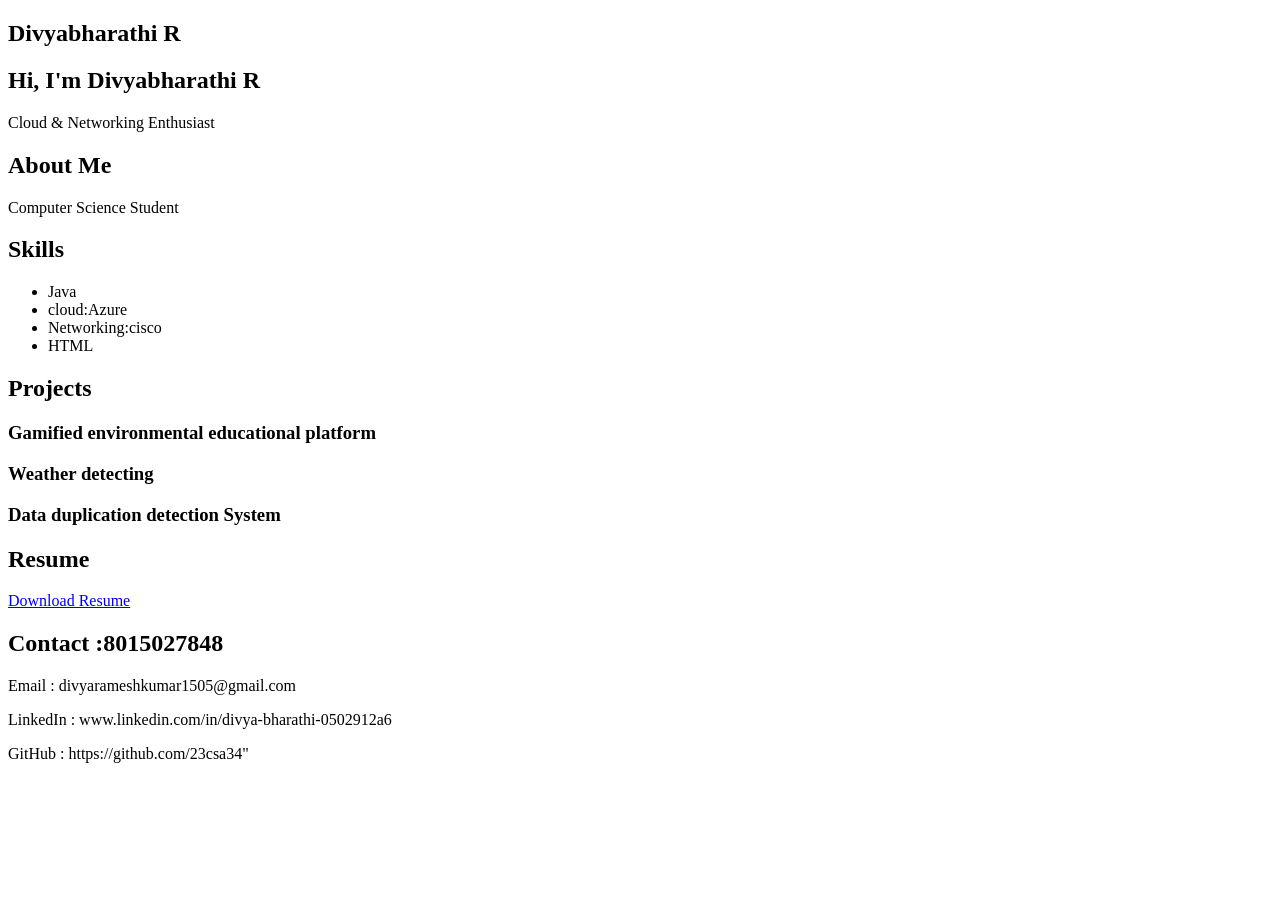
==== index.html @ 26079d55 "Portfolio files" ====
<!DOCTYPE html>
<html>
<head>
    <title>My Portfolio</title>
    <link rel="stylesheet" href="style.css">
</head>
<body>

<nav>
    <h2>Divyabharathi R</h2>
</nav>
<section>
    <h1>Hi, I'm Divyabharathi R</h1>
    <p>Cloud & Networking Enthusiast</p>
</section>
<section>
    <h2>About Me</h2>
    <p>Computer Science Student</p>
</section>
<section>
    <h2>Skills</h2>

    <ul>
        <li>Java</li>
        <li>cloud:Azure</li>
        <li>Networking:cisco</li>
        <li>HTML</li>
    </ul>
</section>
<section>
<h2>Projects</h2>

<h3>Gamified environmental educational platform</h3>
<h3>
Weather detecting 
</h3>
<h3>Data duplication detection System </h3>

</section>
<section>
    <h2>Resume</h2>

    <a href="Divyabharathi_R_resume.pdf" target="_blank">
        Download Resume
    </a>
</section>
<section>

<h2>Contact :8015027848</h2>

<p>Email :
divyarameshkumar1505@gmail.com</p>

<p>LinkedIn :
 www.linkedin.com/in/divya-bharathi-0502912a6</p>

<p>GitHub :
  https://github.com/23csa34" 

</p>

</section>

<script src="script.js"></script>

</body>
</html>
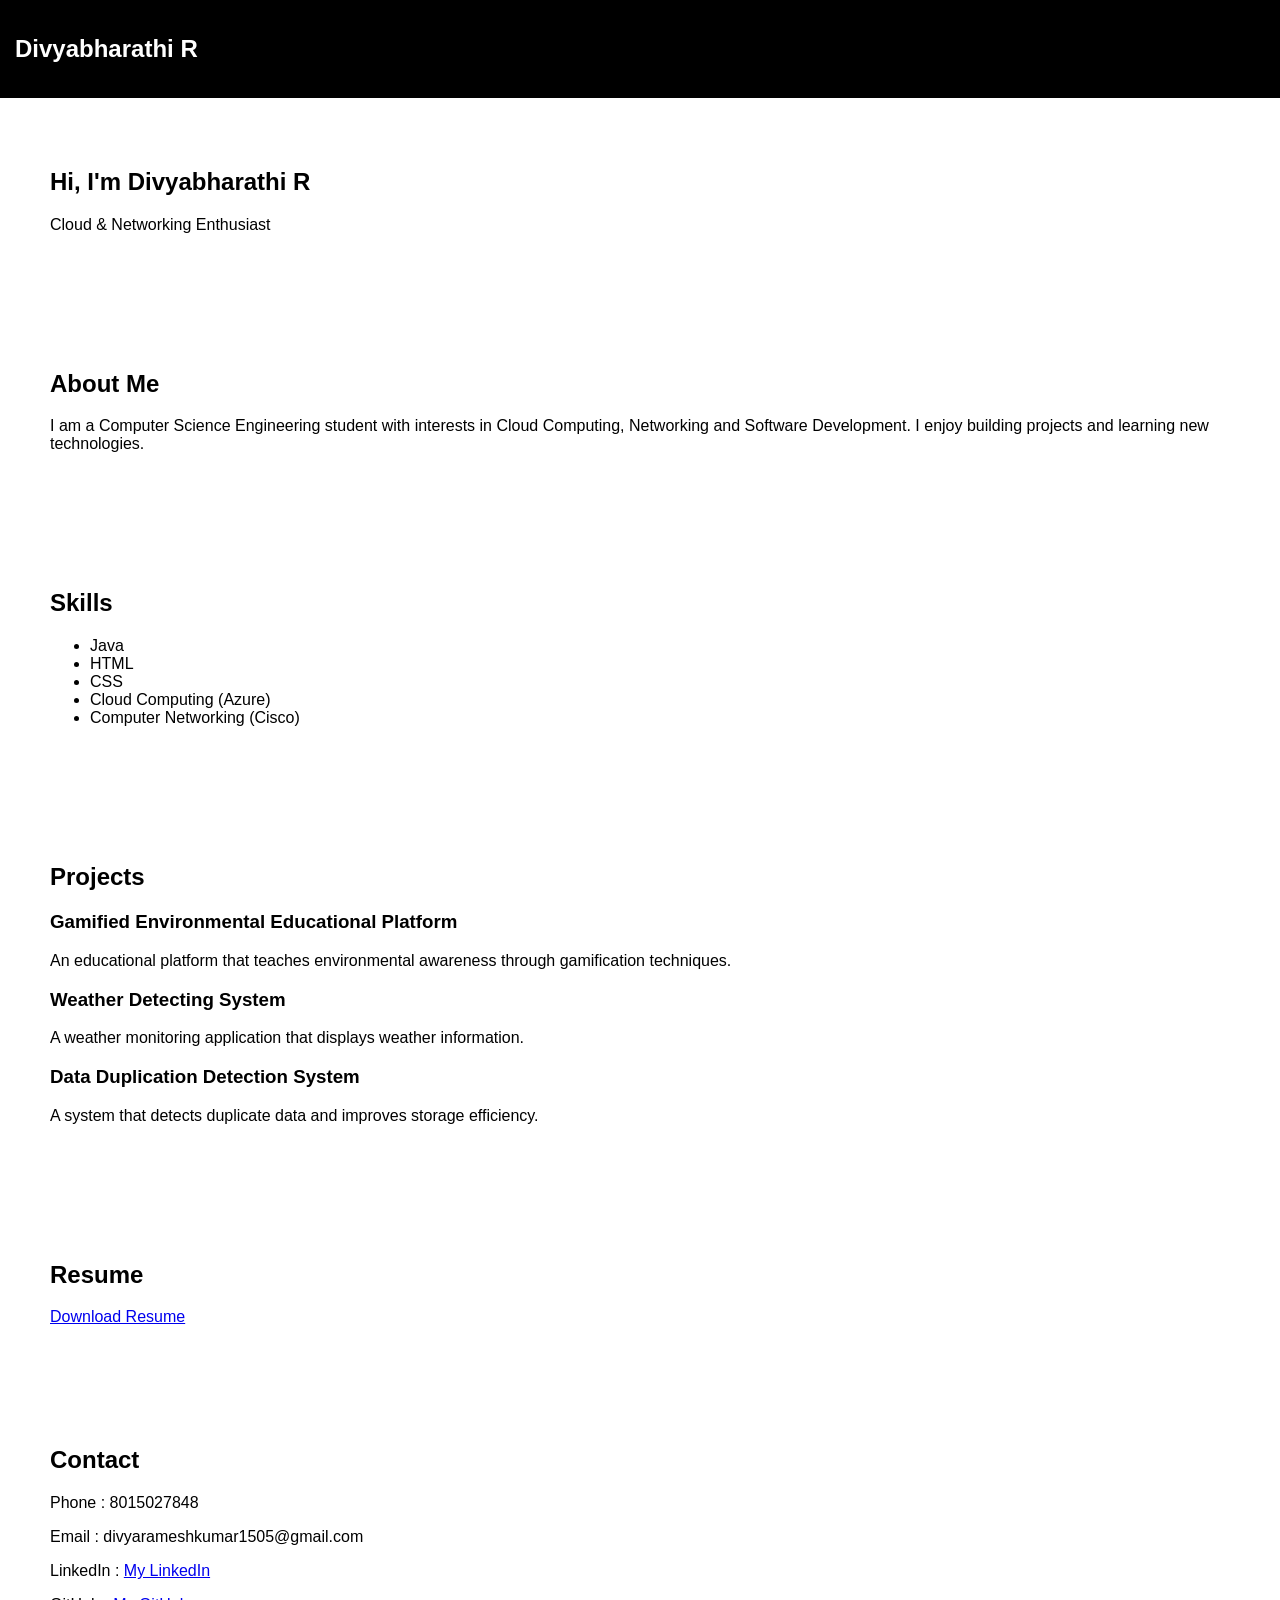
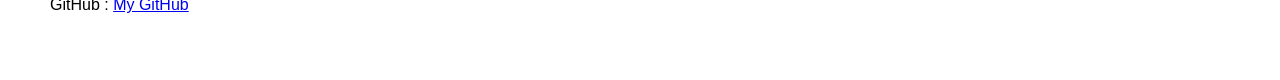
==== commit 6b0ab5aa: "Revise portfolio HTML structure and content Updated portfolio content and structure to include detai" ====
--- a/index.html
+++ b/index.html
@@ -15,48 +15,74 @@
 </section>
 <section>
     <h2>About Me</h2>
-    <p>Computer Science Student</p>
+    <p>
+I am a Computer Science Engineering student with interests in
+Cloud Computing, Networking and Software Development.
+I enjoy building projects and learning new technologies.
+</p>
 </section>
 <section>
     <h2>Skills</h2>
 
     <ul>
-        <li>Java</li>
-        <li>cloud:Azure</li>
-        <li>Networking:cisco</li>
-        <li>HTML</li>
-    </ul>
+    <li>Java</li>
+    <li>HTML</li>
+    <li>CSS</li>
+    <li>Cloud Computing (Azure)</li>
+    <li>Computer Networking (Cisco)</li>
+    
+</ul>
 </section>
 <section>
+
 <h2>Projects</h2>
 
-<h3>Gamified environmental educational platform</h3>
-<h3>
-Weather detecting 
-</h3>
-<h3>Data duplication detection System </h3>
+<h3>Gamified Environmental Educational Platform</h3>
+<p>
+An educational platform that teaches environmental awareness
+through gamification techniques.
+</p>
+
+<h3>Weather Detecting System</h3>
+<p>
+A weather monitoring application that displays weather information.
+</p>
+
+<h3>Data Duplication Detection System</h3>
+<p>
+A system that detects duplicate data and improves storage efficiency.
+</p>
 
 </section>
 <section>
     <h2>Resume</h2>
 
-    <a href="Divyabharathi_R_resume.pdf" target="_blank">
-        Download Resume
-    </a>
+    <a class="resume-btn"
+href="Divyabharathi_R_resume.pdf"
+target="_blank">
+Download Resume
+</a>
 </section>
 <section>
 
-<h2>Contact :8015027848</h2>
+<h2>Contact</h2>
 
-<p>Email :
-divyarameshkumar1505@gmail.com</p>
+<p>Phone : 8015027848</p>
 
-<p>LinkedIn :
- www.linkedin.com/in/divya-bharathi-0502912a6</p>
+<p>Email : divyarameshkumar1505@gmail.com</p>
 
-<p>GitHub :
-  https://github.com/23csa34" 
+<p>
+LinkedIn :
+<a href="https://www.linkedin.com/in/divya-bharathi-0502912a6" target="_blank">
+My LinkedIn
+</a>
+</p>
 
+<p>
+GitHub :
+<a href="https://github.com/23csa34" target="_blank">
+My GitHub
+</a>
 </p>
 
 </section>
@@ -64,4 +90,4 @@
 <script src="script.js"></script>
 
 </body>
-</html>+</html>
--- a/style.css
+++ b/style.css
@@ -0,0 +1,21 @@
+body{
+    font-family:Arial;
+    margin:0;
+}
+
+nav{
+    background:black;
+    color:white;
+    padding:15px;
+}
+
+section{
+    padding:50px;
+}
+.btn{
+    background:black;
+    color:white;
+    padding:10px 20px;
+    text-decoration:none;
+    border-radius:5px;
+}
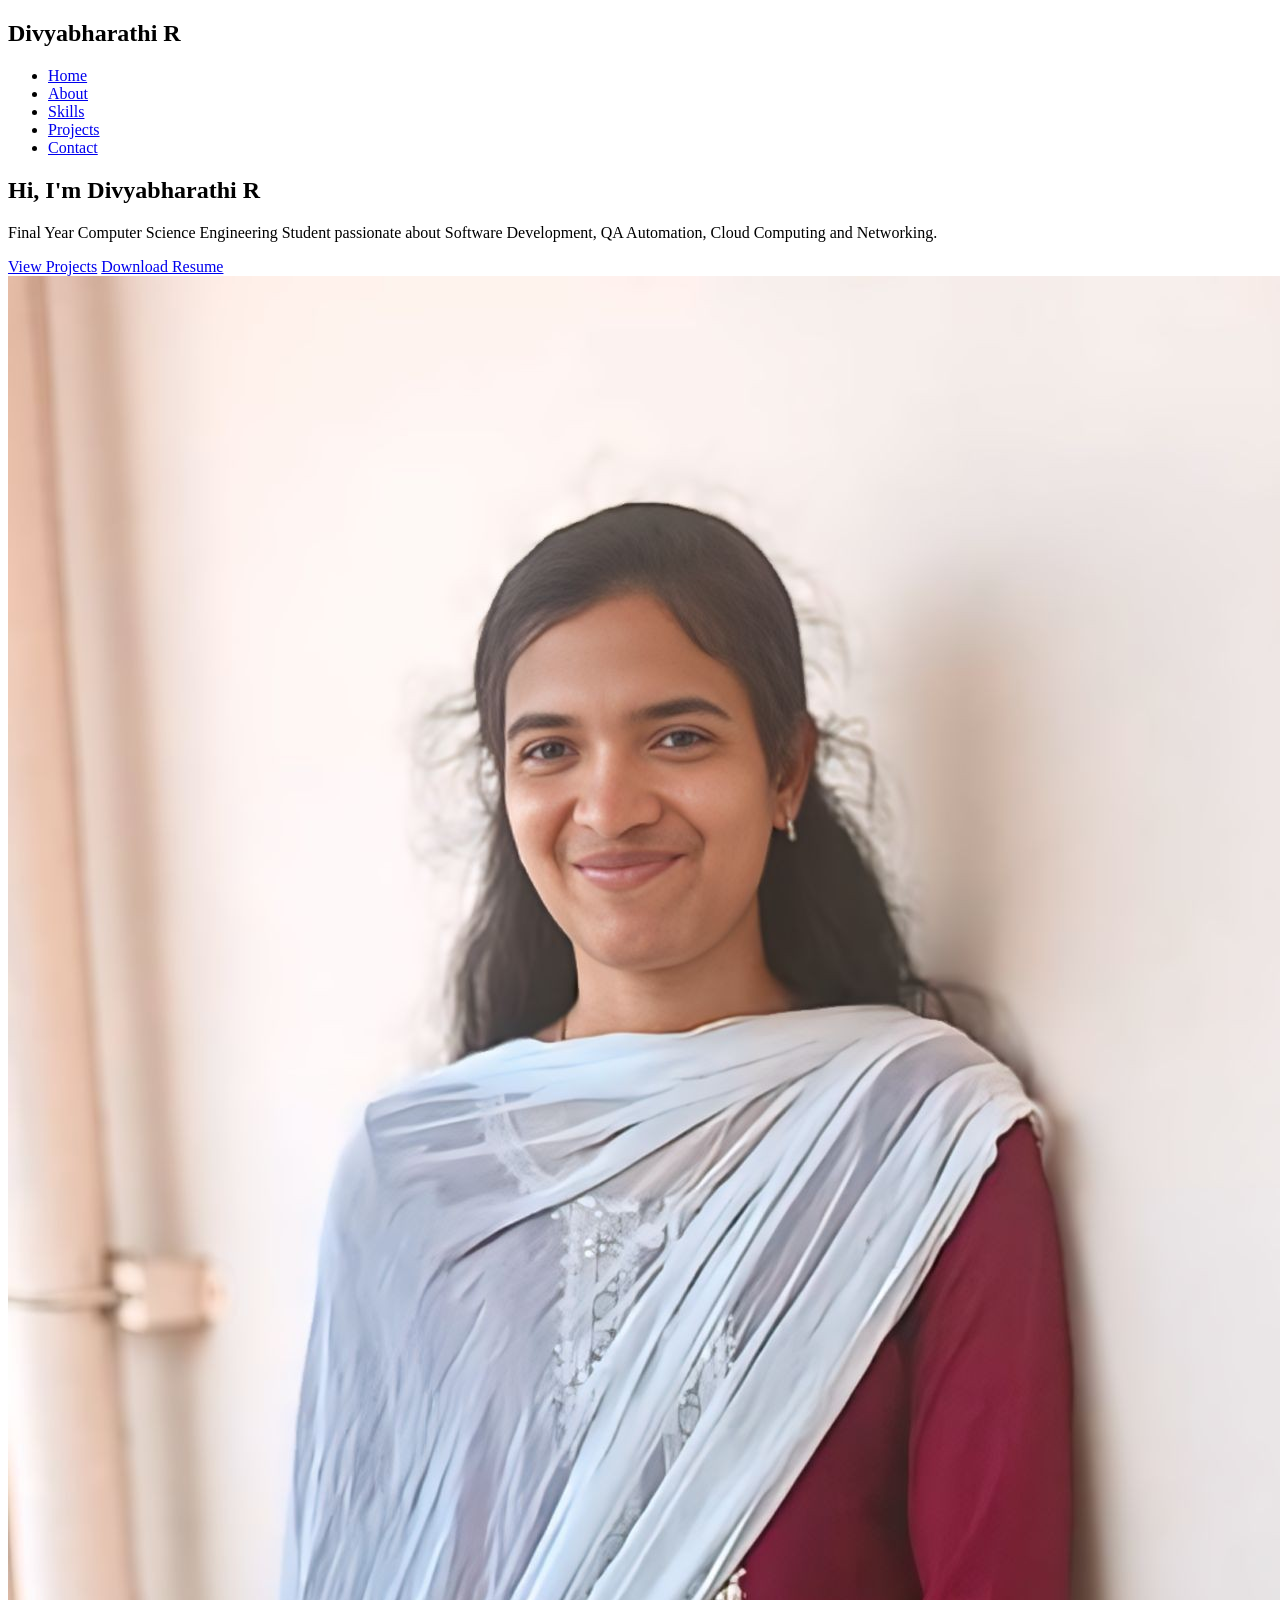
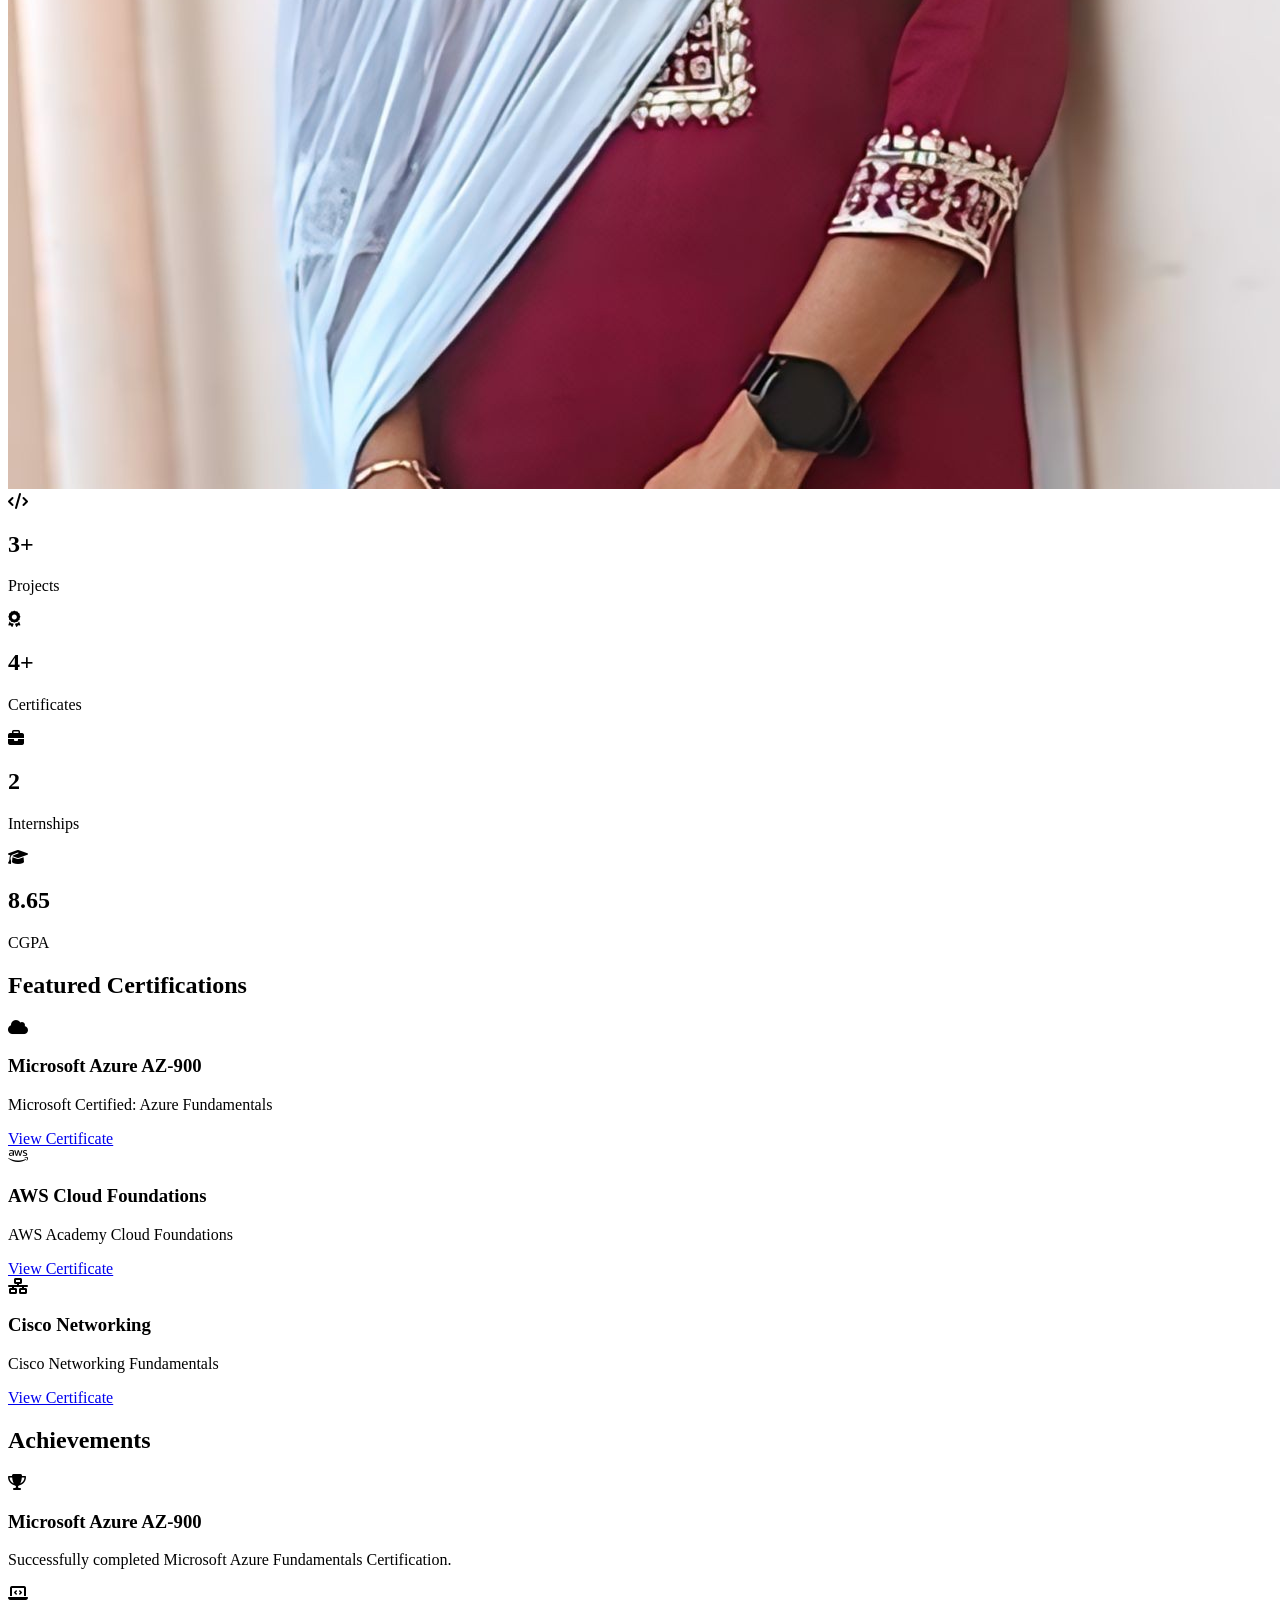
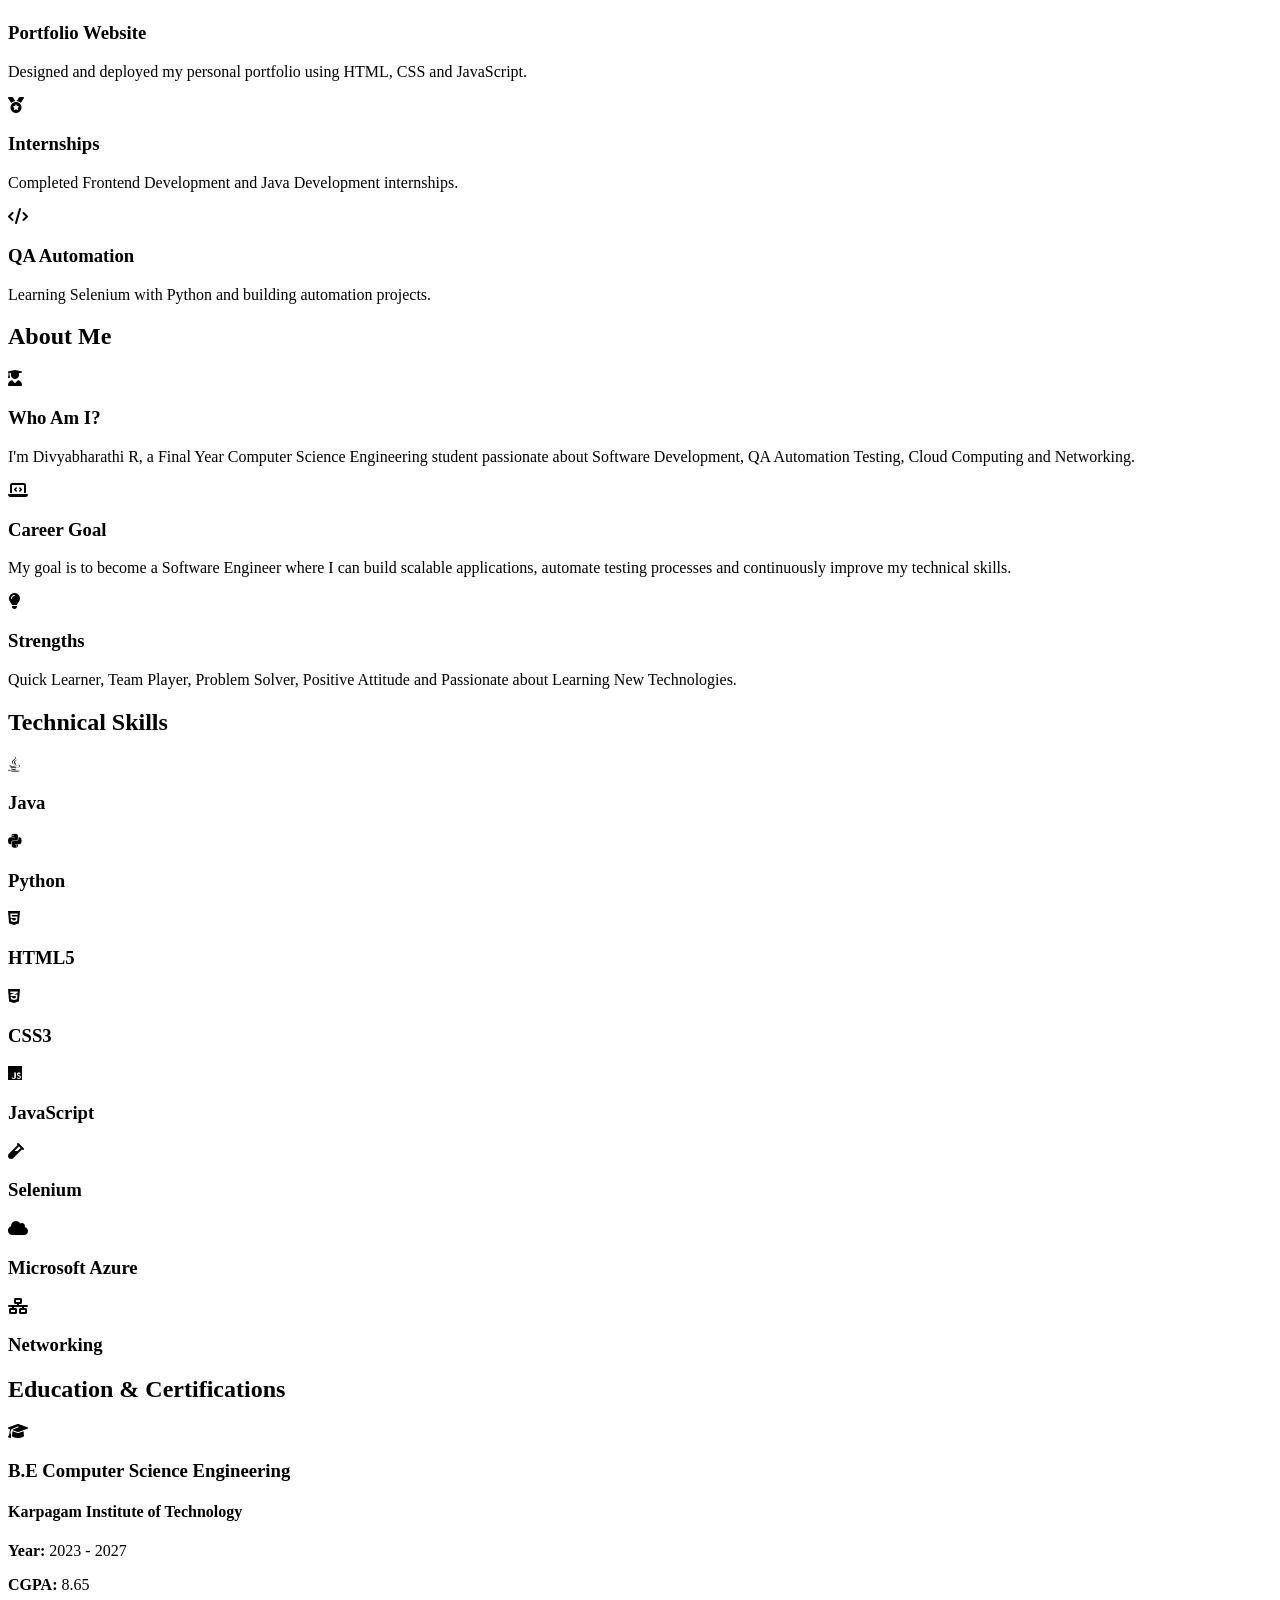
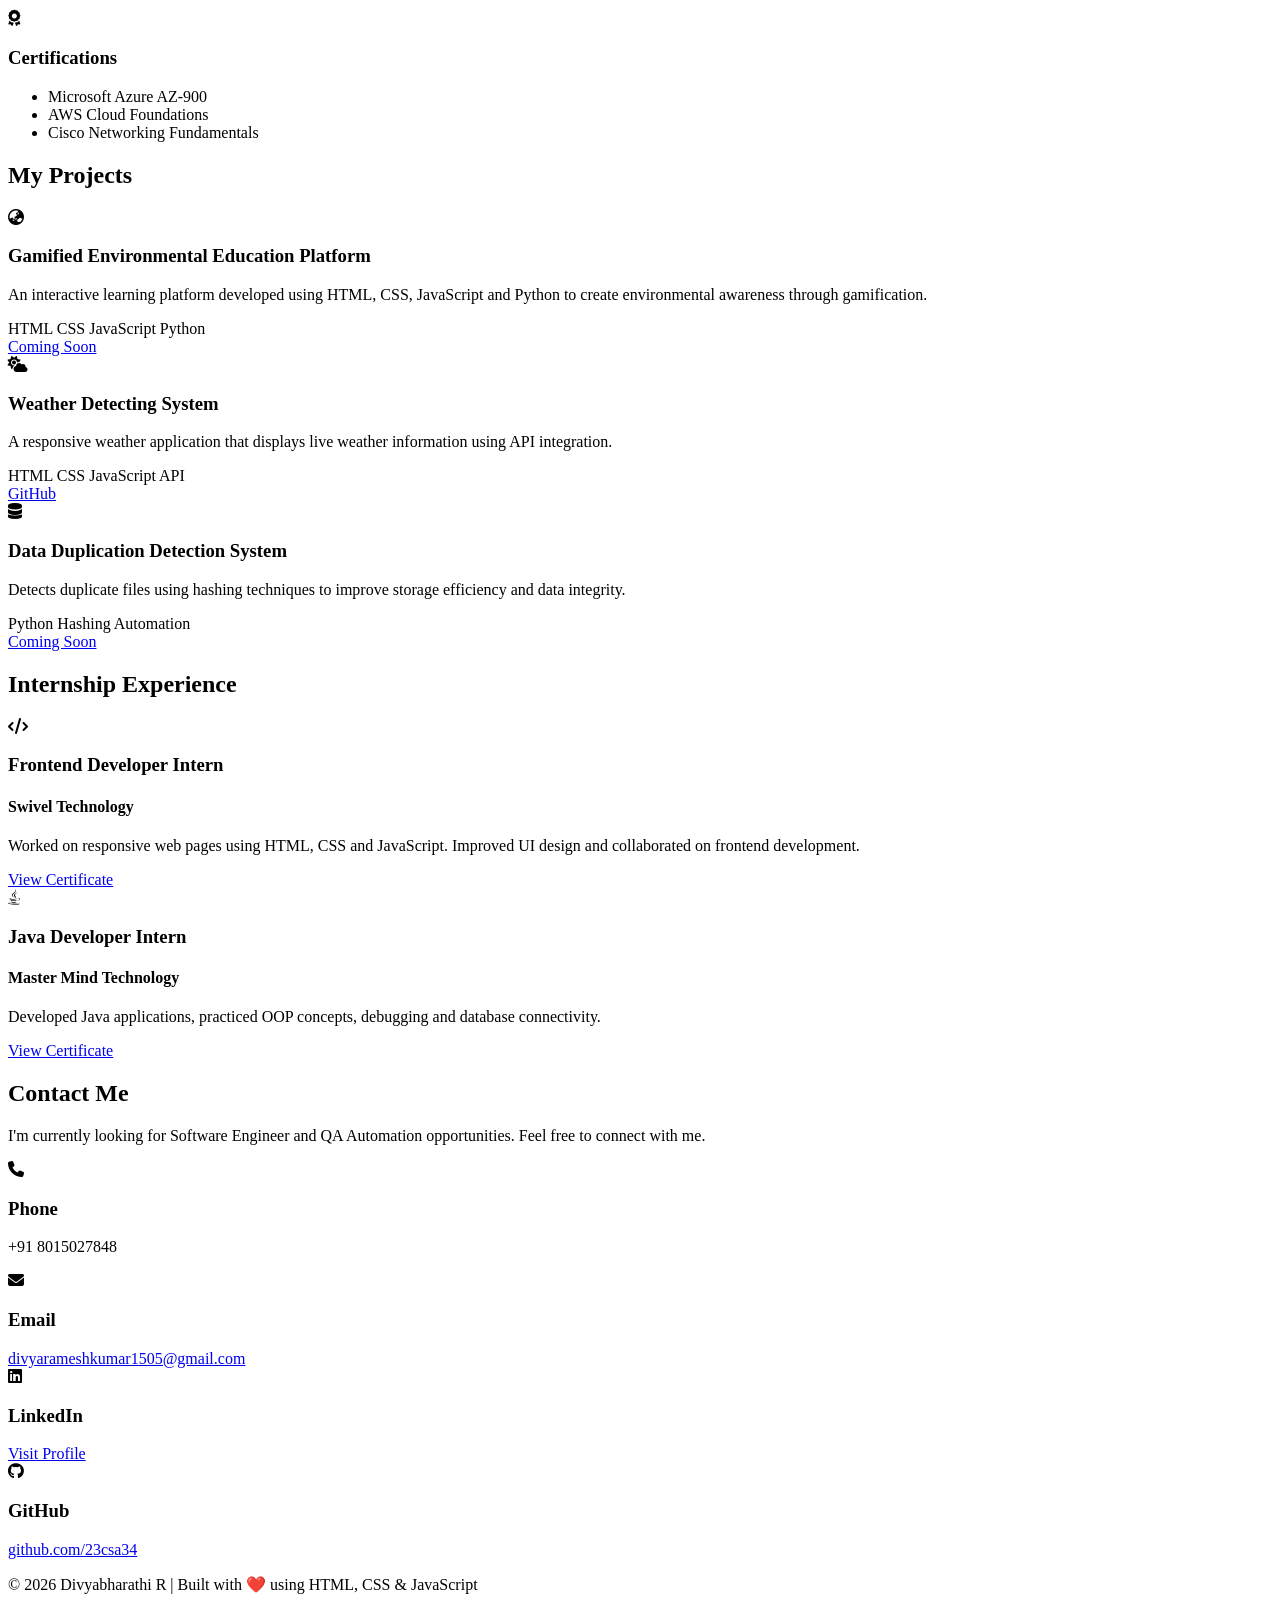
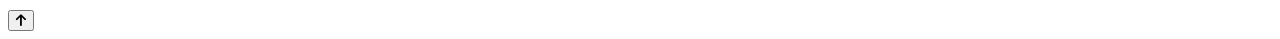
==== commit 0d0145c2: "Add files via upload" ====
--- a/index.html
+++ b/index.html
@@ -1,93 +1,578 @@
 <!DOCTYPE html>
-<html>
+<html lang="en">
+
 <head>
-    <title>My Portfolio</title>
+
+    <meta charset="UTF-8">
+
+    <meta name="viewport" content="width=device-width, initial-scale=1.0">
+
+    <title>Divyabharathi R | Portfolio</title>
+
     <link rel="stylesheet" href="style.css">
+
+    <!-- Google Font -->
+    <link href="https://fonts.googleapis.com/css2?family=Poppins:wght@300;400;500;600;700&display=swap" rel="stylesheet">
+
+    <!-- Font Awesome -->
+    <link rel="stylesheet"
+        href="https://cdnjs.cloudflare.com/ajax/libs/font-awesome/6.7.2/css/all.min.css">
+
 </head>
+
 <body>
 
-<nav>
-    <h2>Divyabharathi R</h2>
-</nav>
-<section>
-    <h1>Hi, I'm Divyabharathi R</h1>
-    <p>Cloud & Networking Enthusiast</p>
-</section>
-<section>
-    <h2>About Me</h2>
+    <!-- ================= NAVBAR ================= -->
+
+    <nav>
+
+        <h2 class="logo">Divyabharathi R</h2>
+
+        <ul>
+
+            <li><a href="#home">Home</a></li>
+
+            <li><a href="#about">About</a></li>
+
+            <li><a href="#skills">Skills</a></li>
+
+            <li><a href="#projects">Projects</a></li>
+
+            <li><a href="#contact">Contact</a></li>
+
+        </ul>
+
+    </nav>
+
+    <!-- ================= HERO ================= -->
+
+    <section id="home" class="hero">
+
+        <div class="hero-content">
+
+            <h1>
+
+                Hi, I'm
+
+                <span>Divyabharathi R</span>
+
+            </h1>
+
+            <h3 id="typing"></h3>
+
+            <p>
+
+                Final Year Computer Science Engineering Student passionate about Software Development, QA Automation, Cloud Computing and Networking.
+
+            </p>
+
+            <div class="buttons">
+
+                <a href="#projects" class="btn">View Projects</a>
+
+                <a href="Divyabharathi_R_resume.pdf" class="btn2" download>Download Resume</a>
+                 
+            </div>
+
+        </div>
+
+        <div class="hero-image">
+
+            <img src="images/profile.jpeg" alt="Profile">
+
+        </div>
+
+    </section>
+    <!-- ================= STATS ================= -->
+
+<section class="stats">
+
+    <div class="stat-card">
+        <i class="fa-solid fa-code"></i>
+        <h2>3+</h2>
+        <p>Projects</p>
+    </div>
+
+    <div class="stat-card">
+        <i class="fa-solid fa-award"></i>
+        <h2>4+</h2>
+        <p>Certificates</p>
+    </div>
+
+    <div class="stat-card">
+        <i class="fa-solid fa-briefcase"></i>
+        <h2>2</h2>
+        <p>Internships</p>
+    </div>
+
+    <div class="stat-card">
+        <i class="fa-solid fa-graduation-cap"></i>
+        <h2>8.65</h2>
+        <p>CGPA</p>
+    </div>
+
+</section>
+<!-- ================= CERTIFICATIONS ================= -->
+
+<section id="certifications" class="certifications">
+
+    <h2 class="section-title">Featured Certifications</h2>
+
+    <div class="cert-container">
+
+        <div class="cert-card">
+
+            <i class="fa-solid fa-cloud"></i>
+
+            <h3>Microsoft Azure AZ-900</h3>
+
+            <p>Microsoft Certified: Azure Fundamentals</p>
+
+            <a href="certificates/Divyabharathi_R_AzureAZ900_certificate.pdf"
+               target="_blank"
+               class="certificate-btn">
+               View Certificate
+            </a>
+
+        </div>
+
+        <div class="cert-card">
+
+            <i class="fa-brands fa-aws"></i>
+
+            <h3>AWS Cloud Foundations</h3>
+
+            <p>AWS Academy Cloud Foundations</p>
+
+            <a href="certificates/AWS.jpeg"
+               target="_blank"
+               class="certificate-btn">
+               View Certificate
+            </a>
+
+        </div>
+
+        <div class="cert-card">
+
+            <i class="fa-solid fa-network-wired"></i>
+
+            <h3>Cisco Networking</h3>
+
+            <p>Cisco Networking Fundamentals</p>
+
+            <a href="certificates/CCNA-_Enterprise_Networking-_Security-_and_Automation_certificate_23csa34-karpagamtech-ac-in_bd7bfaf1-bad4-4846-ae3c-951ae4050201.pdf"
+               target="_blank"
+               class="certificate-btn">
+               View Certificate
+            </a>
+
+        </div>
+
+        
+
+    </div>
+
+</section>
+<!-- ================= ACHIEVEMENTS ================= -->
+
+<section id="achievements" class="achievements">
+
+    <h2 class="section-title">Achievements</h2>
+
+    <div class="achievement-container">
+
+        <div class="achievement-card">
+            <i class="fa-solid fa-trophy"></i>
+            <h3>Microsoft Azure AZ-900</h3>
+            <p>Successfully completed Microsoft Azure Fundamentals Certification.</p>
+        </div>
+
+        <div class="achievement-card">
+            <i class="fa-solid fa-laptop-code"></i>
+            <h3>Portfolio Website</h3>
+            <p>Designed and deployed my personal portfolio using HTML, CSS and JavaScript.</p>
+        </div>
+
+        <div class="achievement-card">
+            <i class="fa-solid fa-medal"></i>
+            <h3>Internships</h3>
+            <p>Completed Frontend Development and Java Development internships.</p>
+        </div>
+
+        <div class="achievement-card">
+            <i class="fa-solid fa-code"></i>
+            <h3>QA Automation</h3>
+            <p>Learning Selenium with Python and building automation projects.</p>
+        </div>
+
+    </div>
+
+</section>
+    <!-- ================= ABOUT ================= -->
+
+<section id="about" class="about">
+
+    <h2 class="section-title">About Me</h2>
+
+    <div class="about-container">
+
+        <div class="about-card">
+
+            <i class="fa-solid fa-user-graduate"></i>
+
+            <h3>Who Am I?</h3>
+
+            <p>
+
+                I'm Divyabharathi R, a Final Year Computer Science Engineering student passionate about Software Development, QA Automation Testing, Cloud Computing and Networking.
+
+            </p>
+
+        </div>
+
+        <div class="about-card">
+
+            <i class="fa-solid fa-laptop-code"></i>
+
+            <h3>Career Goal</h3>
+
+            <p>
+
+                My goal is to become a Software Engineer where I can build scalable applications, automate testing processes and continuously improve my technical skills.
+
+            </p>
+
+        </div>
+
+        <div class="about-card">
+
+            <i class="fa-solid fa-lightbulb"></i>
+
+            <h3>Strengths</h3>
+
+            <p>
+
+                Quick Learner, Team Player, Problem Solver, Positive Attitude and Passionate about Learning New Technologies.
+
+            </p>
+
+        </div>
+
+    </div>
+
+</section>
+<!-- ================= SKILLS ================= -->
+
+<section id="skills" class="skills">
+
+    <h2 class="section-title">Technical Skills</h2>
+
+    <div class="skills-container">
+
+        <div class="skill-card">
+            <i class="fa-brands fa-java"></i>
+            <h3>Java</h3>
+        </div>
+
+        <div class="skill-card">
+            <i class="fa-brands fa-python"></i>
+            <h3>Python</h3>
+        </div>
+
+        <div class="skill-card">
+            <i class="fa-brands fa-html5"></i>
+            <h3>HTML5</h3>
+        </div>
+
+        <div class="skill-card">
+            <i class="fa-brands fa-css3-alt"></i>
+            <h3>CSS3</h3>
+        </div>
+
+        <div class="skill-card">
+            <i class="fa-brands fa-js"></i>
+            <h3>JavaScript</h3>
+        </div>
+
+        <div class="skill-card">
+            <i class="fa-solid fa-vial"></i>
+            <h3>Selenium</h3>
+        </div>
+
+        <div class="skill-card">
+            <i class="fa-solid fa-cloud"></i>
+            <h3>Microsoft Azure</h3>
+        </div>
+
+        <div class="skill-card">
+            <i class="fa-solid fa-network-wired"></i>
+            <h3>Networking</h3>
+        </div>
+
+    </div>
+
+</section>
+<!-- ================= EDUCATION & CERTIFICATIONS ================= -->
+
+<section id="education" class="education">
+
+    <h2 class="section-title">Education & Certifications</h2>
+
+    <div class="edu-container">
+
+        <!-- Education Card -->
+        <div class="edu-card">
+
+            <i class="fa-solid fa-graduation-cap"></i>
+
+            <h3>B.E Computer Science Engineering</h3>
+
+            <h4>Karpagam Institute of Technology</h4>
+
+            <p><strong>Year:</strong> 2023 - 2027</p>
+
+            <p><strong>CGPA:</strong> 8.65</p>
+
+        </div>
+
+        <!-- Certification Card -->
+        <div class="edu-card">
+
+            <i class="fa-solid fa-award"></i>
+
+            <h3>Certifications</h3>
+
+            <ul>
+
+                <li>Microsoft Azure AZ-900</li>
+
+                <li>AWS Cloud Foundations</li>
+
+                <li>Cisco Networking Fundamentals</li>
+
+                
+
+            </ul>
+
+        </div>
+
+    </div>
+
+</section>
+<!-- ================= PROJECTS ================= -->
+
+<section id="projects" class="projects">
+
+    <h2 class="section-title">My Projects</h2>
+
+    <div class="project-container">
+
+        <!-- Project 1 -->
+        <div class="project-card">
+
+            <i class="fa-solid fa-earth-asia"></i>
+
+            <h3>Gamified Environmental Education Platform</h3>
+
+            <p>
+                An interactive learning platform developed using HTML, CSS, JavaScript and Python to create environmental awareness through gamification.
+            </p>
+
+            <div class="tech-stack">
+                <span>HTML</span>
+                <span>CSS</span>
+                <span>JavaScript</span>
+                <span>Python</span>
+            </div>
+
+            <a href="#" class="project-btn">
+Coming Soon
+</a>
+
+        </div>
+
+        <!-- Project 2 -->
+        <div class="project-card">
+
+            <i class="fa-solid fa-cloud-sun"></i>
+
+            <h3>Weather Detecting System</h3>
+
+            <p>
+                A responsive weather application that displays live weather information using API integration.
+            </p>
+
+            <div class="tech-stack">
+                <span>HTML</span>
+                <span>CSS</span>
+                <span>JavaScript</span>
+                <span>API</span>
+            </div>
+
+            <a href="https://github.com/23csa34/weather-app"
+   target="_blank"
+   class="project-btn">
+   GitHub
+</a>
+
+        </div>
+
+        <!-- Project 3 -->
+        <div class="project-card">
+
+            <i class="fa-solid fa-database"></i>
+
+            <h3>Data Duplication Detection System</h3>
+
+            <p>
+                Detects duplicate files using hashing techniques to improve storage efficiency and data integrity.
+            </p>
+
+            <div class="tech-stack">
+                <span>Python</span>
+                <span>Hashing</span>
+                <span>Automation</span>
+            </div>
+
+            <a href="#" class="project-btn">
+Coming Soon
+</a>
+
+        </div>
+
+    </div>
+
+</section>
+<!-- ================= EXPERIENCE ================= -->
+
+<section id="experience" class="experience">
+
+    <h2 class="section-title">Internship Experience</h2>
+
+    <div class="experience-container">
+
+        <!-- Internship 1 -->
+        <div class="experience-card">
+
+            <i class="fa-solid fa-code"></i>
+
+            <h3>Frontend Developer Intern</h3>
+
+            <h4>Swivel Technology</h4>
+
+            <p>
+                Worked on responsive web pages using HTML, CSS and JavaScript.
+                Improved UI design and collaborated on frontend development.
+            </p>
+           <a href="certificates/Divyabharathi R_Swivel_Certificate.pdf"
+   target="_blank"
+   class="certificate-btn">
+   View Certificate
+</a>
+
+        </div>
+
+        <!-- Internship 2 -->
+        <div class="experience-card">
+
+            <i class="fa-brands fa-java"></i>
+
+            <h3>Java Developer Intern</h3>
+
+            <h4>Master Mind Technology</h4>
+
+            <p>
+                Developed Java applications, practiced OOP concepts,
+                debugging and database connectivity.
+            </p>
+            <a href="certificates/Divyabharathi R_MasterMind_certificate.jpeg"
+   target="_blank"
+   class="certificate-btn">
+   View Certificate
+</a>
+
+        </div>
+
+    </div>
+
+</section>
+<!-- ================= CONTACT ================= -->
+
+<section id="contact" class="contact">
+
+    <h2 class="section-title">Contact Me</h2>
+
+    <p class="contact-text">
+        I'm currently looking for Software Engineer and QA Automation opportunities.
+        Feel free to connect with me.
+    </p>
+
+    <div class="contact-container">
+
+        <div class="contact-card">
+
+            <i class="fa-solid fa-phone"></i>
+
+            <h3>Phone</h3>
+
+            <p>+91 8015027848</p>
+
+        </div>
+
+        <div class="contact-card">
+
+            <i class="fa-solid fa-envelope"></i>
+
+            <h3>Email</h3>
+
+            <a href="mailto:divyarameshkumar1505@gmail.com">
+                divyarameshkumar1505@gmail.com
+            </a>
+
+        </div>
+
+        <div class="contact-card">
+
+            <i class="fa-brands fa-linkedin"></i>
+
+            <h3>LinkedIn</h3>
+
+            <a href="https://www.linkedin.com/in/divya-bharathi-0502912a6" target="_blank">
+                Visit Profile
+            </a>
+
+        </div>
+
+        <div class="contact-card">
+
+            <i class="fa-brands fa-github"></i>
+
+            <h3>GitHub</h3>
+
+            <a href="https://github.com/23csa34" target="_blank">
+                github.com/23csa34
+            </a>
+
+        </div>
+
+    </div>
+
+</section>
+<!-- ================= FOOTER ================= -->
+
+<footer>
+
     <p>
-I am a Computer Science Engineering student with interests in
-Cloud Computing, Networking and Software Development.
-I enjoy building projects and learning new technologies.
-</p>
-</section>
-<section>
-    <h2>Skills</h2>
-
-    <ul>
-    <li>Java</li>
-    <li>HTML</li>
-    <li>CSS</li>
-    <li>Cloud Computing (Azure)</li>
-    <li>Computer Networking (Cisco)</li>
-    
-</ul>
-</section>
-<section>
-
-<h2>Projects</h2>
-
-<h3>Gamified Environmental Educational Platform</h3>
-<p>
-An educational platform that teaches environmental awareness
-through gamification techniques.
-</p>
-
-<h3>Weather Detecting System</h3>
-<p>
-A weather monitoring application that displays weather information.
-</p>
-
-<h3>Data Duplication Detection System</h3>
-<p>
-A system that detects duplicate data and improves storage efficiency.
-</p>
-
-</section>
-<section>
-    <h2>Resume</h2>
-
-    <a class="resume-btn"
-href="Divyabharathi_R_resume.pdf"
-target="_blank">
-Download Resume
-</a>
-</section>
-<section>
-
-<h2>Contact</h2>
-
-<p>Phone : 8015027848</p>
-
-<p>Email : divyarameshkumar1505@gmail.com</p>
-
-<p>
-LinkedIn :
-<a href="https://www.linkedin.com/in/divya-bharathi-0502912a6" target="_blank">
-My LinkedIn
-</a>
-</p>
-
-<p>
-GitHub :
-<a href="https://github.com/23csa34" target="_blank">
-My GitHub
-</a>
-</p>
-
-</section>
-
-<script src="script.js"></script>
-
+        © 2026 Divyabharathi R | Built with ❤️ using HTML, CSS & JavaScript
+    </p>
+
+</footer>
+
+    <script src="script.js"></script>
+
+<button id="topBtn">
+    <i class="fa-solid fa-arrow-up"></i>
+</button>
 </body>
-</html>
+
+</html>
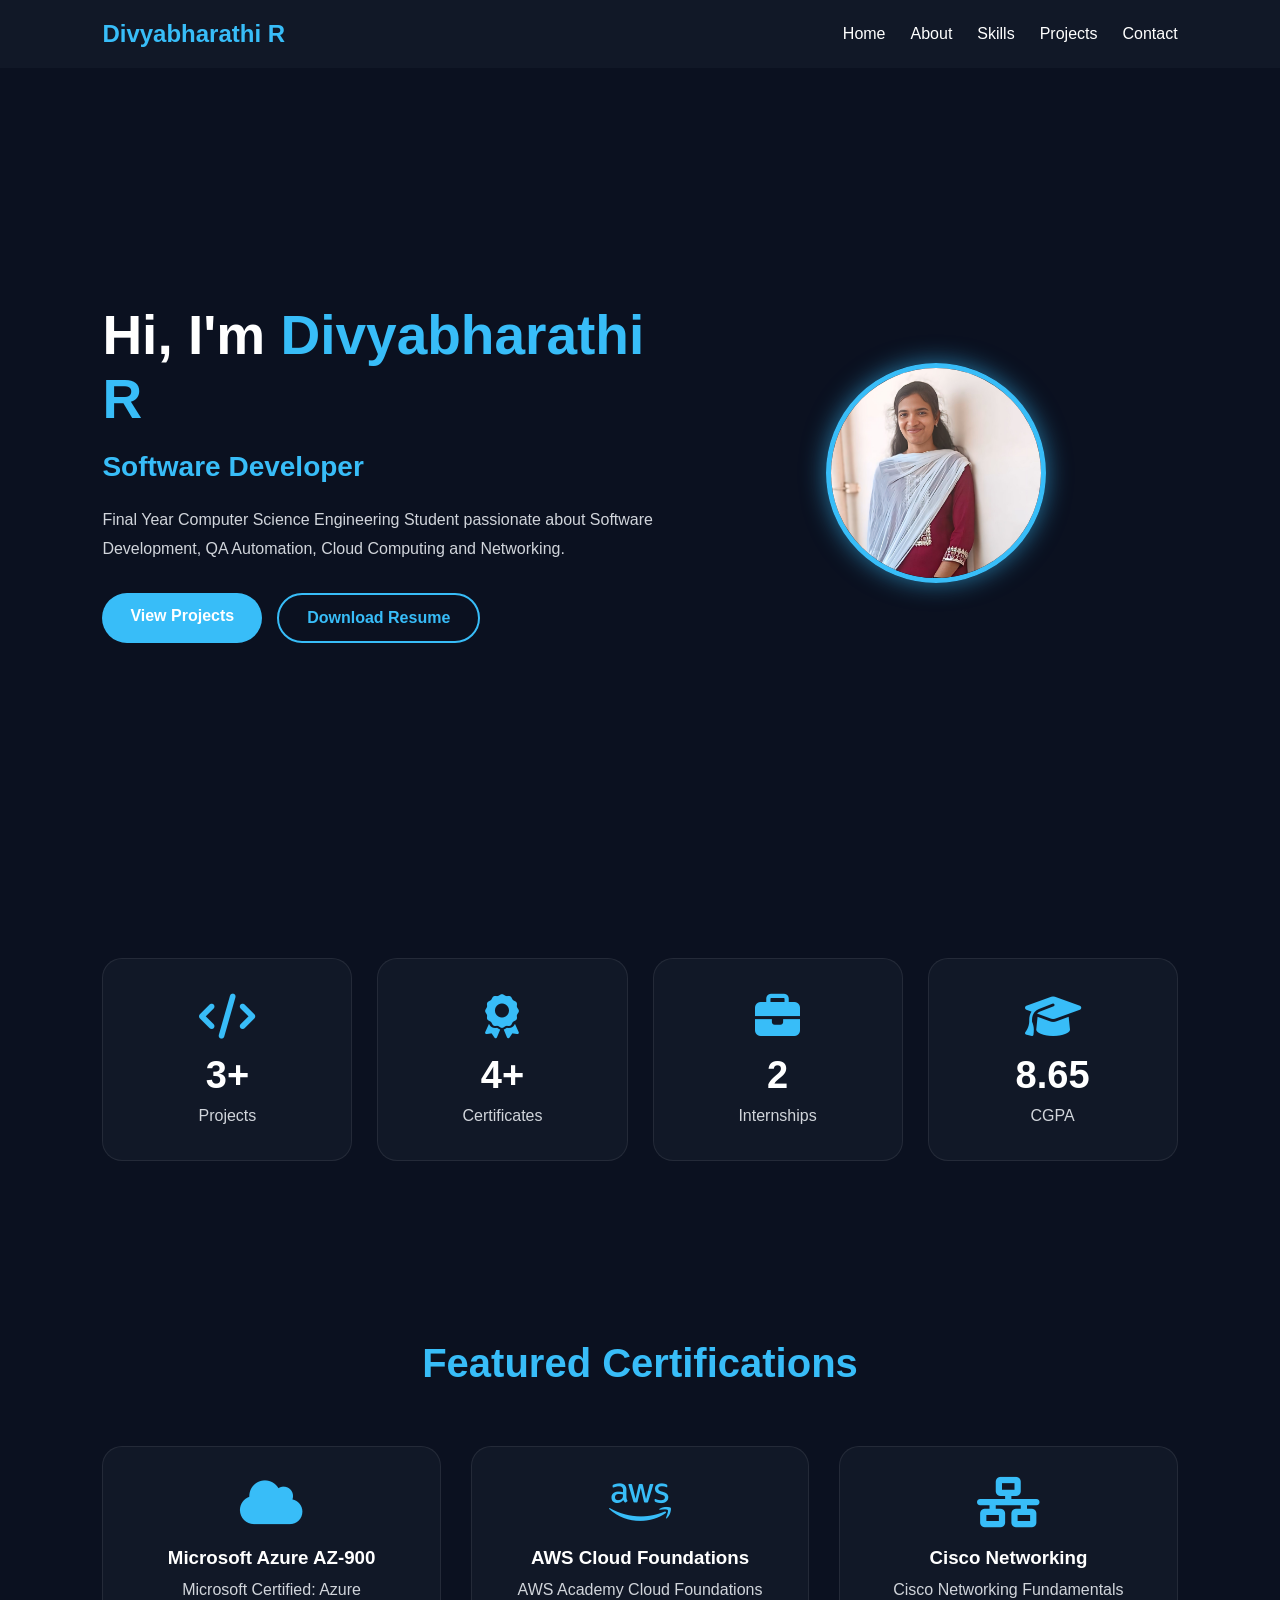
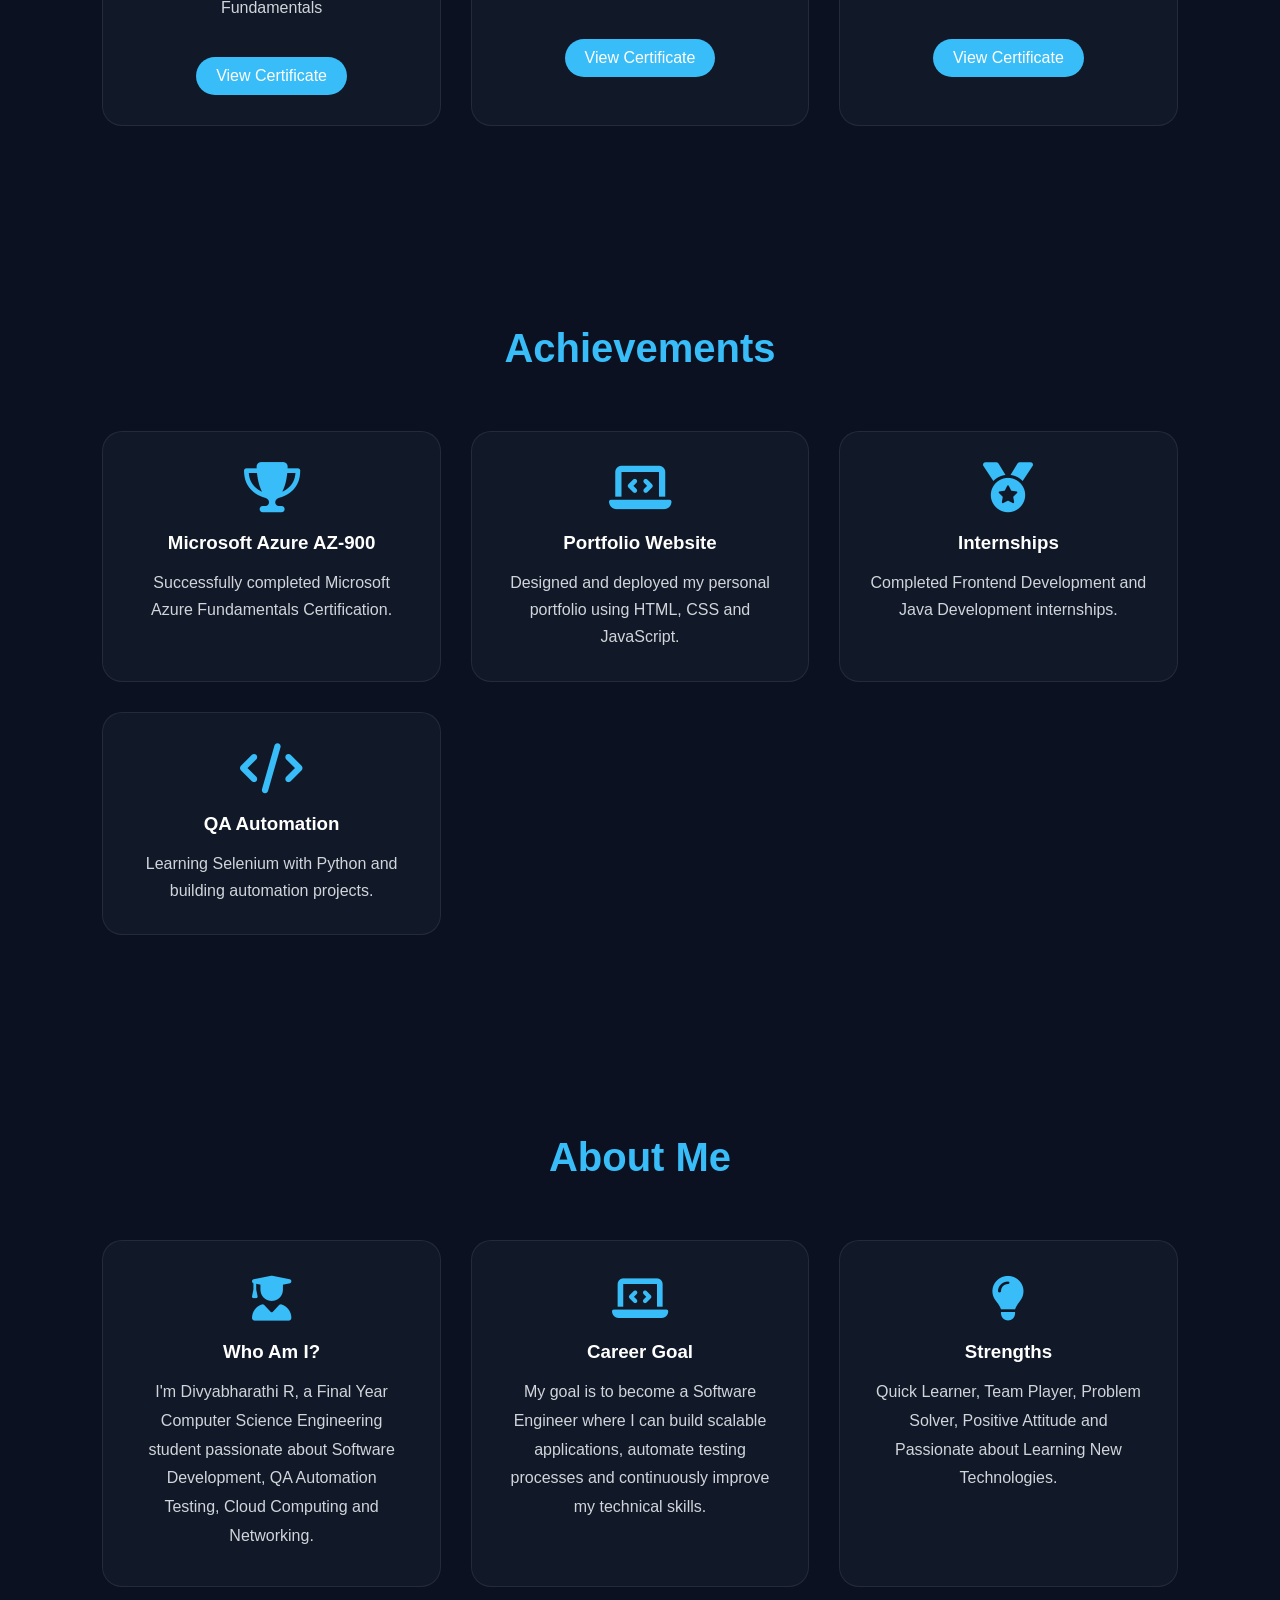
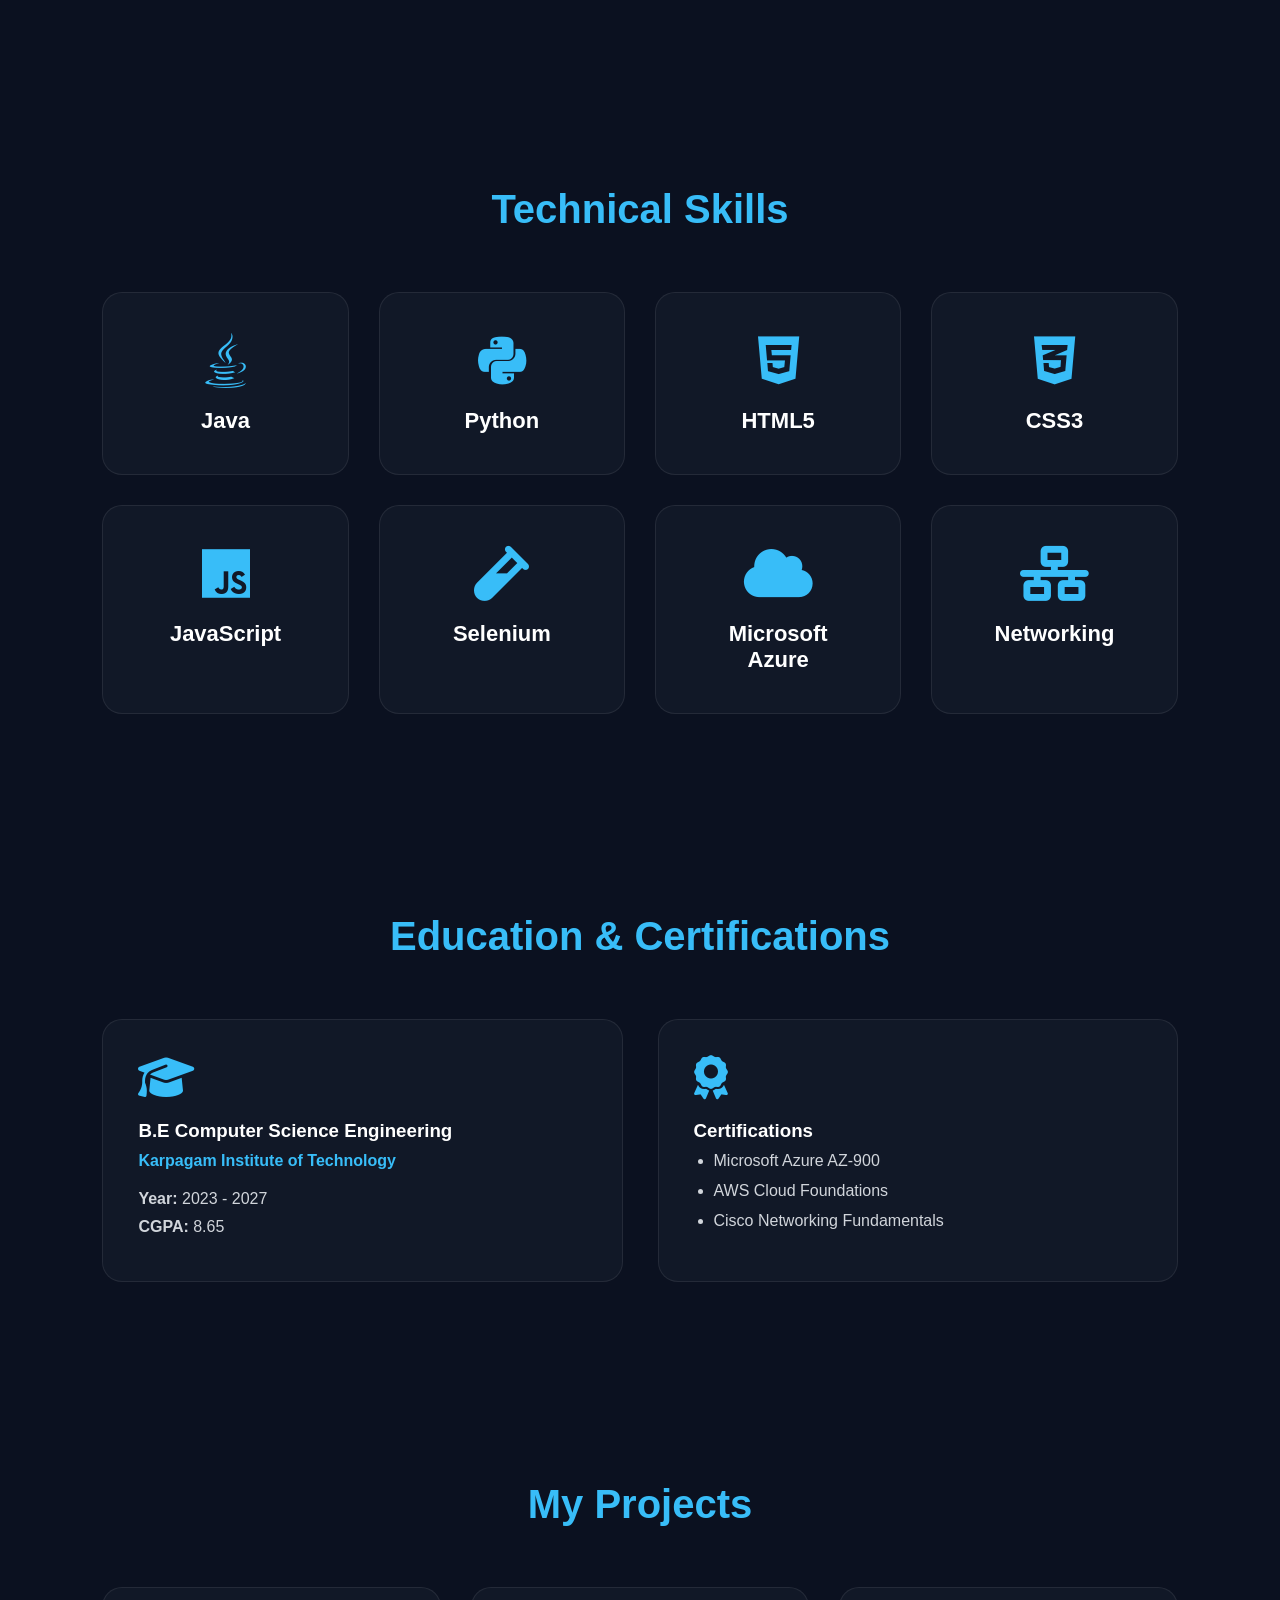
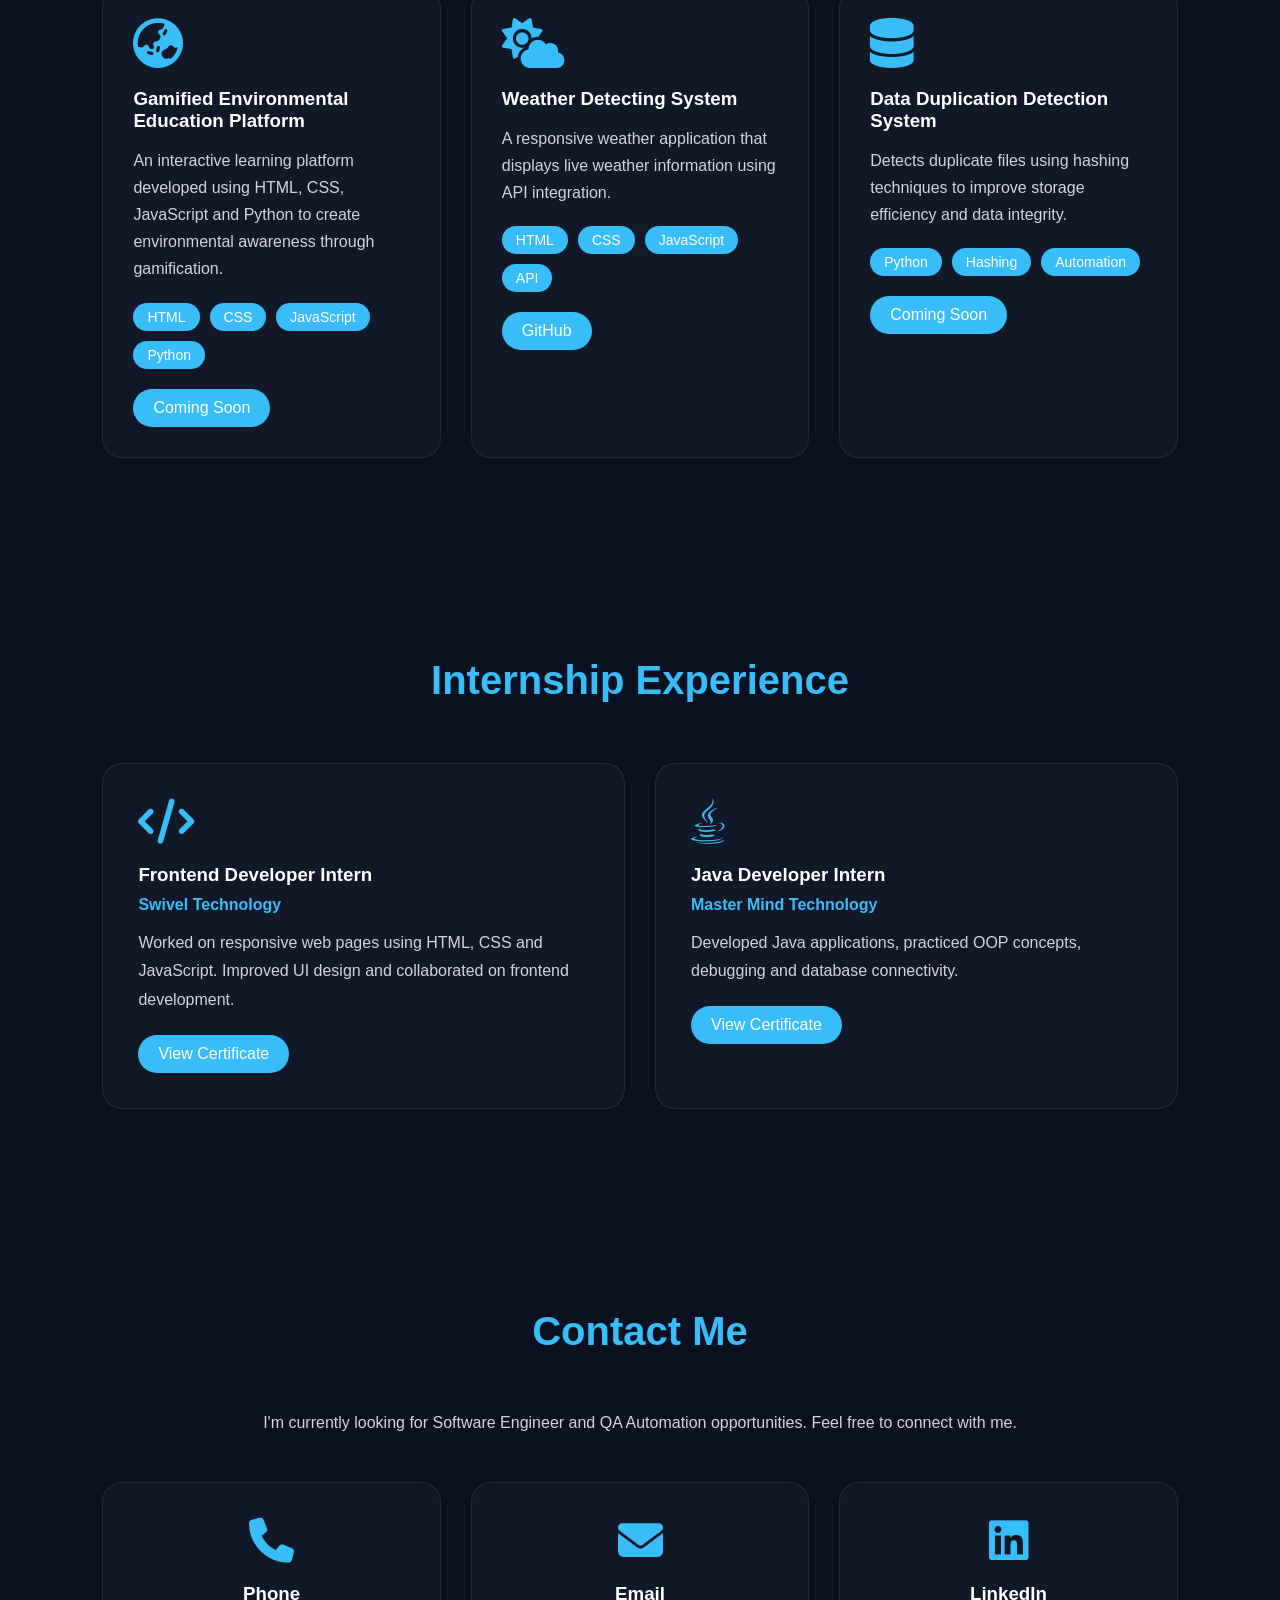
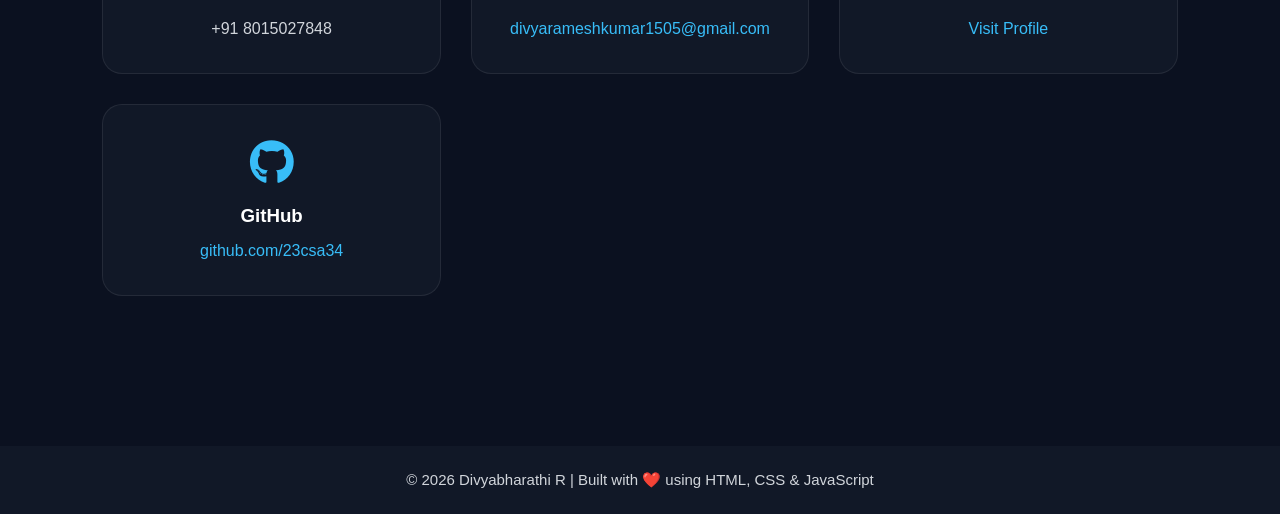
==== commit c03e12c1: "Update index.html" ====
--- a/index.html
+++ b/index.html
@@ -128,7 +128,7 @@
 
             <p>Microsoft Certified: Azure Fundamentals</p>
 
-            <a href="certificates/Divyabharathi_R_AzureAZ900_certificate.pdf"
+            <a href="Certificates/Divyabharathi_R_AzureAZ900_certificate.pdf"
                target="_blank"
                class="certificate-btn">
                View Certificate
@@ -144,7 +144,7 @@
 
             <p>AWS Academy Cloud Foundations</p>
 
-            <a href="certificates/AWS.jpeg"
+            <a href="Certificates/AWS.jpeg"
                target="_blank"
                class="certificate-btn">
                View Certificate
@@ -160,7 +160,7 @@
 
             <p>Cisco Networking Fundamentals</p>
 
-            <a href="certificates/CCNA-_Enterprise_Networking-_Security-_and_Automation_certificate_23csa34-karpagamtech-ac-in_bd7bfaf1-bad4-4846-ae3c-951ae4050201.pdf"
+            <a href="Certificates/CCNA-_Enterprise_Networking-_Security-_and_Automation_certificate_23csa34-karpagamtech-ac-in_bd7bfaf1-bad4-4846-ae3c-951ae4050201.pdf"
                target="_blank"
                class="certificate-btn">
                View Certificate
@@ -464,7 +464,7 @@
                 Worked on responsive web pages using HTML, CSS and JavaScript.
                 Improved UI design and collaborated on frontend development.
             </p>
-           <a href="certificates/Divyabharathi R_Swivel_Certificate.pdf"
+           <a href="Certificates/Divyabharathi R_Swivel_Certificate.pdf"
    target="_blank"
    class="certificate-btn">
    View Certificate
@@ -485,7 +485,7 @@
                 Developed Java applications, practiced OOP concepts,
                 debugging and database connectivity.
             </p>
-            <a href="certificates/Divyabharathi R_MasterMind_certificate.jpeg"
+            <a href="Certificates/Divyabharathi R_MasterMind_certificate.jpeg"
    target="_blank"
    class="certificate-btn">
    View Certificate
@@ -575,4 +575,4 @@
 </button>
 </body>
 
-</html>+</html>
--- a/style.css
+++ b/style.css
@@ -0,0 +1,944 @@
+/* RESET */
+html{
+    scroll-behavior:smooth;
+}
+*{
+    margin:0;
+    padding:0;
+    box-sizing:border-box;
+}
+
+body{
+    font-family:'Poppins',sans-serif;
+    background:#0b1120;
+    color:white;
+}
+
+/* NAVBAR */
+
+nav{
+    width:100%;
+    display:flex;
+    justify-content:space-between;
+    align-items:center;
+    padding:20px 8%;
+    background:#111827;
+    position:sticky;
+    top:0;
+}
+
+.logo{
+    color:#38bdf8;
+}
+
+nav ul{
+    display:flex;
+    list-style:none;
+    gap:25px;
+}
+
+nav ul li a{
+    color:white;
+    text-decoration:none;
+    transition:.3s;
+}
+
+nav ul li a:hover{
+    color:#38bdf8;
+}
+
+/* HERO SECTION */
+
+.hero{
+    width:100%;
+    min-height:90vh;
+
+    display:flex;
+    justify-content:space-between;
+    align-items:center;
+
+    padding:0 8%;
+}
+
+.hero-content{
+    width:55%;
+}
+
+.hero-content h1{
+    font-size:55px;
+}
+
+.hero-content span{
+    color:#38bdf8;
+}
+
+.hero-content h3{
+    color:#38bdf8;
+    margin:20px 0;
+}
+
+.hero-content p{
+    line-height:1.8;
+    color:#d1d5db;
+}
+
+/* BUTTONS */
+
+/* ================= BUTTONS ================= */
+
+.buttons{
+    display:flex;
+    gap:15px;
+    flex-wrap:wrap;
+    margin-top:30px;
+}
+
+.btn,
+.btn2{
+    display:inline-block;
+    padding:14px 28px;
+    border-radius:30px;
+    text-decoration:none;
+    font-weight:600;
+    transition:0.3s ease;
+}
+
+.btn{
+    background:#38bdf8;
+    color:white;
+}
+
+.btn:hover{
+    transform:translateY(-5px);
+    box-shadow:0 0 20px rgba(56,189,248,.6);
+}
+
+.btn2{
+    border:2px solid #38bdf8;
+    color:#38bdf8;
+    background:transparent;
+}
+
+.btn2:hover{
+    background:#38bdf8;
+    color:white;
+    transform:translateY(-5px);
+    box-shadow:0 0 20px rgba(56,189,248,.6);
+}
+
+/* IMAGE */
+
+.hero-image{
+
+    width:45%;
+
+    display:flex;
+
+    justify-content:center;
+
+}
+
+.hero-image img{
+
+    width:220px;
+
+    height:220px;
+
+    border-radius:50%;
+
+    object-fit:cover;
+
+    border:5px solid #38bdf8;
+
+    box-shadow:0 0 25px rgba(56,189,248,.6);
+
+    animation: float 3s ease-in-out infinite;
+
+}
+/* ================= ABOUT ================= */
+
+.about{
+
+    padding:100px 8%;
+
+}
+
+.section-title{
+
+    text-align:center;
+
+    font-size:40px;
+
+    color:#38bdf8;
+
+    margin-bottom:60px;
+
+}
+
+.about-container{
+
+    display:grid;
+
+    grid-template-columns:repeat(auto-fit,minmax(280px,1fr));
+
+    gap:30px;
+
+}
+
+.about-card{
+
+    background:#111827;
+
+    padding:35px;
+
+    border-radius:20px;
+
+    text-align:center;
+
+    transition:.4s;
+
+    border:1px solid rgba(255,255,255,.08);
+
+}
+
+.about-card:hover{
+
+    transform:translateY(-12px);
+
+    box-shadow:0 0 30px rgba(56,189,248,.4);
+
+}
+
+.about-card i{
+
+    font-size:45px;
+
+    color:#38bdf8;
+
+    margin-bottom:20px;
+
+}
+
+.about-card h3{
+
+    margin-bottom:15px;
+
+}
+
+.about-card p{
+
+    color:#d1d5db;
+
+    line-height:1.8;
+
+}
+/* ================= SKILLS ================= */
+
+.skills{
+    padding:100px 8%;
+}
+
+.skills-container{
+
+    display:grid;
+
+    grid-template-columns:repeat(auto-fit,minmax(220px,1fr));
+
+    gap:30px;
+
+}
+
+.skill-card{
+
+    background:#111827;
+
+    border-radius:20px;
+
+    padding:40px;
+
+    text-align:center;
+
+    transition:.4s;
+
+    border:1px solid rgba(255,255,255,.08);
+
+}
+
+.skill-card:hover{
+
+    transform:translateY(-12px);
+
+    box-shadow:0 0 30px rgba(56,189,248,.45);
+
+}
+
+.skill-card i{
+
+    font-size:55px;
+
+    color:#38bdf8;
+
+    margin-bottom:20px;
+
+}
+
+.skill-card h3{
+
+    font-size:22px;
+
+}
+/* ================= EDUCATION ================= */
+
+.education{
+
+    padding:100px 8%;
+
+}
+
+.edu-container{
+
+    display:grid;
+
+    grid-template-columns:repeat(auto-fit,minmax(350px,1fr));
+
+    gap:35px;
+
+}
+
+.edu-card{
+
+    background:#111827;
+
+    padding:35px;
+
+    border-radius:20px;
+
+    transition:.4s;
+
+    border:1px solid rgba(255,255,255,.08);
+
+}
+
+.edu-card:hover{
+
+    transform:translateY(-12px);
+
+    box-shadow:0 0 30px rgba(56,189,248,.45);
+
+}
+
+.edu-card i{
+
+    font-size:45px;
+
+    color:#38bdf8;
+
+    margin-bottom:20px;
+
+}
+
+.edu-card h3{
+
+    margin-bottom:10px;
+
+}
+
+.edu-card h4{
+
+    color:#38bdf8;
+
+    margin-bottom:20px;
+
+}
+
+.edu-card p{
+
+    margin:10px 0;
+
+    color:#d1d5db;
+
+}
+
+.edu-card ul{
+
+    margin-left:20px;
+
+    color:#d1d5db;
+
+}
+
+.edu-card ul li{
+
+    margin-bottom:12px;
+
+}
+/* ================= PROJECTS ================= */
+
+.projects{
+
+    padding:100px 8%;
+
+}
+
+.project-container{
+
+    display:grid;
+
+    grid-template-columns:repeat(auto-fit,minmax(320px,1fr));
+
+    gap:30px;
+
+}
+
+.project-card{
+
+    background:#111827;
+
+    padding:30px;
+
+    border-radius:20px;
+
+    transition:.4s;
+
+    border:1px solid rgba(255,255,255,.08);
+
+}
+
+.project-card:hover{
+
+    transform:translateY(-12px);
+
+    box-shadow:0 0 30px rgba(56,189,248,.45);
+
+}
+
+.project-card i{
+
+    font-size:50px;
+
+    color:#38bdf8;
+
+    margin-bottom:20px;
+
+}
+
+.project-card h3{
+
+    margin-bottom:15px;
+
+}
+
+.project-card p{
+
+    color:#d1d5db;
+
+    line-height:1.7;
+
+    margin-bottom:20px;
+
+}
+
+.tech-stack{
+
+    display:flex;
+
+    flex-wrap:wrap;
+
+    gap:10px;
+
+    margin-bottom:20px;
+
+}
+
+.tech-stack span{
+
+    background:#38bdf8;
+
+    color:white;
+
+    padding:6px 14px;
+
+    border-radius:20px;
+
+    font-size:14px;
+
+}
+
+.project-btn{
+
+    display:inline-block;
+
+    padding:10px 20px;
+
+    background:#38bdf8;
+
+    color:white;
+
+    text-decoration:none;
+
+    border-radius:25px;
+
+    transition:.3s;
+
+}
+
+.project-btn:hover{
+
+    background:white;
+
+    color:#111827;
+
+}
+/* ================= EXPERIENCE ================= */
+
+.experience{
+
+    padding:100px 8%;
+
+}
+
+.experience-container{
+
+    display:grid;
+
+    grid-template-columns:repeat(auto-fit,minmax(350px,1fr));
+
+    gap:30px;
+
+}
+
+.experience-card{
+
+    background:#111827;
+
+    padding:35px;
+
+    border-radius:20px;
+
+    border:1px solid rgba(255,255,255,.08);
+
+    transition:.4s;
+
+}
+
+.experience-card:hover{
+
+    transform:translateY(-10px);
+
+    box-shadow:0 0 30px rgba(56,189,248,.5);
+
+}
+
+.experience-card i{
+
+    font-size:45px;
+
+    color:#38bdf8;
+
+    margin-bottom:20px;
+
+}
+
+.experience-card h3{
+
+    margin-bottom:10px;
+
+}
+
+.experience-card h4{
+
+    color:#38bdf8;
+
+    margin-bottom:15px;
+
+}
+
+.experience-card p{
+
+    color:#d1d5db;
+
+    line-height:1.8;
+
+}
+.certificate-btn{
+
+    display:inline-block;
+
+    margin-top:20px;
+
+    padding:10px 20px;
+
+    background:#38bdf8;
+
+    color:white;
+
+    text-decoration:none;
+
+    border-radius:25px;
+
+    transition:.3s;
+
+}
+
+.certificate-btn:hover{
+
+    background:white;
+
+    color:#111827;
+
+}
+/* ================= CONTACT ================= */
+
+.contact{
+
+    padding:100px 8%;
+
+    text-align:center;
+
+}
+
+.contact-text{
+
+    color:#d1d5db;
+
+    margin-bottom:50px;
+
+}
+
+.contact-container{
+
+    display:grid;
+
+    grid-template-columns:repeat(auto-fit,minmax(250px,1fr));
+
+    gap:30px;
+
+}
+
+.contact-card{
+
+    background:#111827;
+
+    padding:35px;
+
+    border-radius:20px;
+
+    transition:.4s;
+
+    border:1px solid rgba(255,255,255,.08);
+
+}
+
+.contact-card:hover{
+
+    transform:translateY(-10px);
+
+    box-shadow:0 0 30px rgba(56,189,248,.5);
+
+}
+
+.contact-card i{
+
+    font-size:45px;
+
+    color:#38bdf8;
+
+    margin-bottom:20px;
+
+}
+
+.contact-card h3{
+
+    margin-bottom:15px;
+
+}
+
+.contact-card p{
+
+    color:#d1d5db;
+
+}
+
+.contact-card a{
+
+    color:#38bdf8;
+
+    text-decoration:none;
+
+    word-break:break-word;
+
+}
+
+.contact-card a:hover{
+
+    color:white;
+
+}
+/* ================= FOOTER ================= */
+
+footer{
+
+    background:#111827;
+
+    text-align:center;
+
+    padding:25px;
+
+    margin-top:50px;
+
+}
+
+footer p{
+
+    color:#d1d5db;
+
+    font-size:15px;
+
+}
+#typing{
+
+    color:#38bdf8;
+
+    font-size:28px;
+
+    font-weight:600;
+
+    height:35px;
+
+}
+/* ================= STATS ================= */
+
+.stats{
+
+    display:grid;
+
+    grid-template-columns:repeat(auto-fit,minmax(220px,1fr));
+
+    gap:25px;
+
+    padding:80px 8%;
+
+}
+
+.stat-card{
+
+    background:#111827;
+
+    padding:35px;
+
+    border-radius:20px;
+
+    text-align:center;
+
+    transition:.4s;
+
+    border:1px solid rgba(255,255,255,.08);
+
+}
+
+.stat-card:hover{
+
+    transform:translateY(-10px);
+
+    box-shadow:0 0 30px rgba(56,189,248,.5);
+
+}
+
+.stat-card i{
+
+    font-size:45px;
+
+    color:#38bdf8;
+
+    margin-bottom:15px;
+
+}
+
+.stat-card h2{
+
+    font-size:38px;
+
+    color:white;
+
+    margin-bottom:10px;
+
+}
+
+.stat-card p{
+
+    color:#d1d5db;
+
+}
+/* ================= CERTIFICATIONS ================= */
+
+.certifications{
+
+    padding:100px 8%;
+
+}
+
+.cert-container{
+
+    display:grid;
+
+    grid-template-columns:repeat(auto-fit,minmax(260px,1fr));
+
+    gap:30px;
+
+}
+
+.cert-card{
+
+    background:#111827;
+
+    padding:30px;
+
+    border-radius:20px;
+
+    text-align:center;
+
+    transition:.4s;
+
+    border:1px solid rgba(255,255,255,.08);
+
+}
+
+.cert-card:hover{
+
+    transform:translateY(-10px);
+
+    box-shadow:0 0 30px rgba(56,189,248,.5);
+
+}
+
+.cert-card i{
+
+    font-size:50px;
+
+    color:#38bdf8;
+
+    margin-bottom:20px;
+
+}
+
+.cert-card h3{
+
+    margin-bottom:12px;
+
+}
+
+.cert-card p{
+
+    color:#d1d5db;
+
+    margin-bottom:20px;
+
+}
+/* ================= ACHIEVEMENTS ================= */
+
+.achievements{
+    padding:100px 8%;
+}
+
+.achievement-container{
+    display:grid;
+    grid-template-columns:repeat(auto-fit,minmax(260px,1fr));
+    gap:30px;
+}
+
+.achievement-card{
+    background:#111827;
+    padding:30px;
+    border-radius:20px;
+    text-align:center;
+    border:1px solid rgba(255,255,255,.08);
+    transition:.4s;
+}
+
+.achievement-card:hover{
+    transform:translateY(-10px);
+    box-shadow:0 0 30px rgba(56,189,248,.45);
+}
+
+.achievement-card i{
+    font-size:50px;
+    color:#38bdf8;
+    margin-bottom:20px;
+}
+
+.achievement-card h3{
+    margin-bottom:15px;
+}
+
+.achievement-card p{
+    color:#d1d5db;
+    line-height:1.7;
+}
+@keyframes float{
+
+    0%{
+        transform:translateY(0);
+    }
+
+    50%{
+        transform:translateY(-12px);
+    }
+
+    100%{
+        transform:translateY(0);
+    }
+
+}
+#topBtn{
+
+    position:fixed;
+
+    bottom:25px;
+
+    right:25px;
+
+    width:50px;
+
+    height:50px;
+
+    border:none;
+
+    border-radius:50%;
+
+    background:#38bdf8;
+
+    color:white;
+
+    cursor:pointer;
+
+    display:none;
+
+    font-size:20px;
+
+}
+::selection{
+
+    background:#38bdf8;
+
+    color:white;
+
+}
+::-webkit-scrollbar{
+
+    width:10px;
+
+}
+
+::-webkit-scrollbar-track{
+
+    background:#0b1120;
+
+}
+
+::-webkit-scrollbar-thumb{
+
+    background:#38bdf8;
+
+    border-radius:10px;
+
+}
